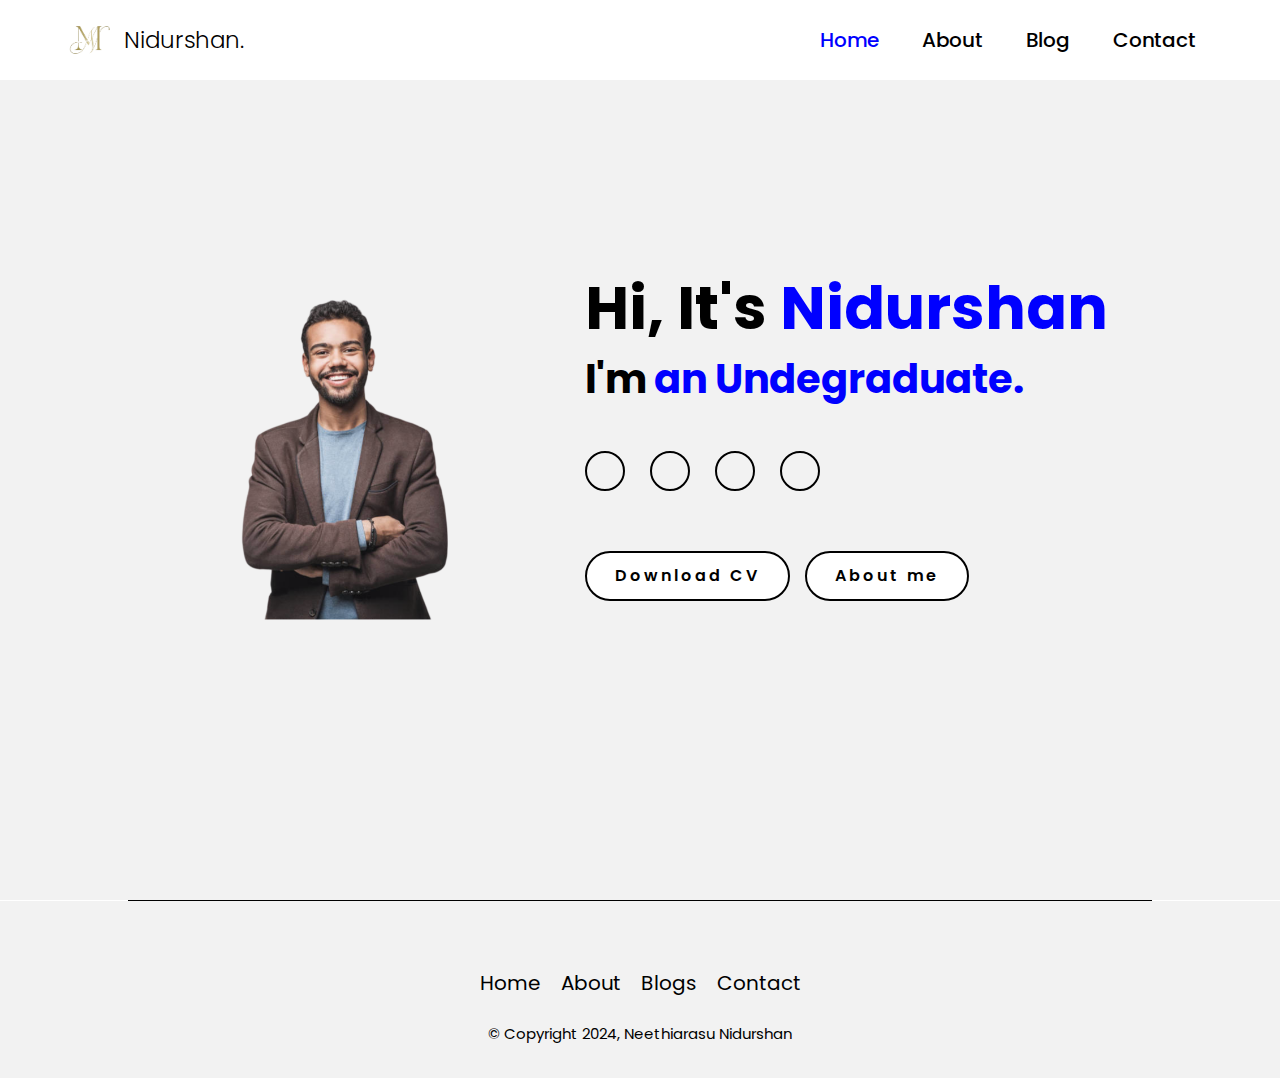
==== index.html @ 31b6a0bf "Changes in blog and html pages and css styling" ====
<!DOCTYPE html>
<html lang="en">
    
<head>
    <meta charset="UTF-8">
    <meta name="viewport" content="width=device-width, initial-scale=1.0">
    <link rel="stylesheet" href="https://cdnjs.cloudflare.com/ajax/libs/font-awesome/6.6.0/css/all.min.css" 
    integrity="sha512-Kc323vGBEqzTmouAECnVceyQqyqdsSiqLQISBL29aUW4U/M7pSPA/gEUZQqv1cwx4OnYxTxve5UMg5GT6L4JJg==" crossorigin="anonymous" referrerpolicy="no-referrer" />
    <link rel="stylesheet" href="style.css">
    
    <title>Portfolio Website</title>
</head>
<body>


    <!--
    =================================
        Header Section
    =================================
    - Contains the main navigation and logo
    - Fixed positioning at top of page
    - Includes responsive navigation toggle for mobile
    -->

    <header class="header">
        <!-- Logo container with image and text -->
        <div class="logo">
            <img src="images/download-removebg-preview.png" alt="logo">
            <span>Nidurshan.</span>
        </div>

        <input type="checkbox" id="check">
        <label for="check" class="icons">
            <i class="fas fa-bars" id="menu-icon"></i>
            <i class="fas fa-times" id="close-icon"></i>
        </label>

        <!-- Main navigation links -->
        <nav class="navbar">
            <a href="index.html" class="active">Home</a>
            <a href="about.html" >About</a>
            <a href="blogs.html" >Blog</a>
            <a href="contact.html" >Contact</a>
        </nav>
    </header>



    <!--
    =================================
        Main Content Section
    =================================
    - Hero section with personal introduction
    - Profile image and typographic effects
    - Social media links and call-to-action buttons
    -->


<main class="main-content">
    <section class="home">
         <!-- Profile image container -->
        <div class="home-img">
            <img src="images/image.png" alt="">
        </div>

        <!-- Main content with animated typing effect -->
        <div class="home-content">
            <h1>Hi, It's <span>Nidurshan</span></h1>
            <h3 class="typing-text">I'm <span></span></h3>

            <!-- Social media links -->
            <div class="social-icons">
                <a href="#"><i class="fa-brands fa-linkedin"></i></a>
                <a href="#"><i class="fa-brands fa-github"></i></a>
                <a href="#"><i class="fa-brands fa-x-twitter"></i></a>
                <a href="#"><i class="fa-brands fa-instagram"></i></a>
            </div>

            <div class="buttons">
                <a href="#" class="btn">Download CV</a>
                <a href="#" class="btn">About me</a>
            </div>
           
        </div>

        
    </section>
</main>
<hr >
<!--=================================
        Footer Section
    =================================
    Footer structure with three main sections:
    1. Social media icons
    2. Navigation menu
    3. Copyright text
-->
    
<footer>
    <ul class="social-icon">
        <li><a href=""><i class="fab fa-instagram"></i></a></li>
        <li><a href=""><i class="fab fa-twitter"></i></a></li>
        <li><a href=""><i class="fab fa-linkedin"></i></a></li>
        <li><a href=""><i class="fab fa-facebook"></i></a></li>
    </ul>

    <ul class="menu">
        <li><a href="index.html">Home</a></li>
        <li><a href="about.html">About</a></li>
        <li><a href="blogs.html">Blogs</a></li>
        <li><a href="contact.html">Contact</a></li>
    </ul>

    <p>
        <small>&copy; Copyright 2024, Neethiarasu Nidurshan</small>
    </p>
</footer>



</body>
</html>
---- style.css ----
@import url('https://fonts.googleapis.com/css2?family=Poppins:wght@300;400;500;600;700;800;900&display=swap');

/*
=================================
    Global Styles & Reset
=================================
    - Sets default styles and resets
    - Defines base font sizes and colors
    - Establishes basic layout parameters
*/

*{
    margin: 0;
    padding: 0;
    box-sizing: border-box;
    text-decoration: none;
    border: none;
    outline: none;
    font-family: 'Poppins', sans-serif;
}



html{
    font-size: 62.5%;
}

body{
    min-height: 100vh;
    
    color: #ffffff;
    line-height: 1.6;
    overflow:-moz-hidden-unscrollable;



}

section {
    padding: 60px 5%;
    max-width: 1400px;
    margin: 0 auto;
    min-height: 100vh;
}

main{
    background-color: #f2f2f2;
}

hr {
    border: none;
    height: 1px;
    background-color: black;
    width: 80%;
    margin: 0 auto;

}
/* HEADER / NAVIGATION LINKS */

.header {
    position: fixed;
    top: 0;
    left: 0;
    width: 100%;
    padding: 15px 5%;
    background-color:#fff;
    display: flex;
    justify-content: space-between;
    align-items: center;
    z-index: 100;
    transition: padding 0.3s ease;
}

.logo {
    display: flex;
    align-items: center;
}

.logo img {
    width: 50px;
    height: 50px;
    border-radius: 50%;
}

.logo span {
    color: black;
    font-size: 2.3rem;
    font-weight: 300;
    margin-left: 10px;
}

/* Navigation styles */
.navbar a {
    font-size: 2rem;
    color:black;
    text-decoration: none;
    font-weight: 500;
    margin: 0 20px;
    transition: color 0.3s ease;
}



.navbar a:hover,.navbar a.active {
    color: blue;
}

#check, .icons {
    display: none;
}

#close-icon,#menu-icon{
    color: black;
}

/* HOME SECTION */

.home{
    display: flex;
    justify-content: center;
    align-items: center;
    gap: 8rem;
    background-color: #f2f2f2;
}

.home .home-content h1{
    font-size: 6rem;
    font-weight: 700;
    line-height: 1.3;
    color: black;
}

span{
    color:blue;
}

.home-content h3{
    font-size: 4rem;
    margin-bottom: 1rem;
    font-weight: 700;
    color: black
}

.home-content p{
    font-size: 1.6rem;
}

.home-img{
    border-radius: 50%;
}

.home-img img{
    position: relative;
    width: 26vw;
    border-radius: 10%;
    box-shadow: 0 0 25px solid blue;
    cursor: pointer;
    transition: 0.2s linear;
}

.home-img img:hover{
    font-size: 1.8rem;
    font-weight: 500;
}

.social-icons a{
    display: inline-flex;
    justify-content: center;
    align-items: center;
    width: 4rem;
    height: 4rem;
    background-color: transparent;
    border: 0.2rem solid black;
    font-size: 2rem;
    border-radius: 50%;
    margin: 3rem 1.5rem 3rem 0;
    transition: 0.3s ease;
    color: black;
}

.social-icons a:hover{
    color: black;
    transform: scale(1.3) translateY(-5px);
    box-shadow: 0  0 25px black;
}

.btn{
    display: inline-block;
    padding: 1rem 2.8rem;
    background-color: white;
    border-radius: 4rem;
    font-size: 1.6rem;
    color: black;
    letter-spacing: 0.3rem;
    font-weight: 600;
    border: 2px solid black;
    transition: 0.3s ease;
    cursor: pointer;
}

.buttons a{
    display: inline-flex;
    justify-content: center;
    align-items: center;
    margin: 3rem 1.5rem 3rem 0;
    transition: 0.3s ease;
    color: black;
}

.buttons{
    display: flex;
    justify-content: flex-start;
    align-items: center;
}



.btn:hover{
    transform: scale3d(1.03);
    background-color: blue;
    color: black;
    box-shadow: 0 0 25px blue;
}

.typing-text{
    font-size: 34px;
    font-weight: 600;
    min-width: 280px;
}

.typing-text span{
    position: relative;
}

.typing-text span::before{
    content: "an Undegraduate.";
    color: blue;
    animation: words 20s infinite;
}

.typing-text span::after{
    content: "";
    background-color: #f2f2f2;
    position: absolute;
    width: calc(70%);
    height: 100%;
    border-left: 3px solid #f2f2f2;
    right: -8;
    animation: cursor 0.6s infinite;
}



@keyframes cursor{
    to{
        border-left: 2px solid blue;
    }
}

@keyframes words{
    0%, 20%{
        content: "a Web Developer.";
    }
}

/* About page */

/* ABOUT PAGE */
/* About section base styles */
#about {
    padding: 100px 5%;
}

.about-container {
    display: flex;
    justify-content: space-between;
    align-items: flex-start;
    gap: 40px;
    margin-top: 40px;
}

.section-header h4 {
    color: #a0a0a0;
    font-size: 14px;
    text-transform: uppercase;
    letter-spacing: 2px;
    margin-bottom: 10px;
}

.about-img {
    flex: 0 0 350px; /* Fixed width for image container */
}

.about-img img {
    width: 100%;
    height: auto;
    object-fit: cover;
    border-radius: 10px;
}

.about-content {
    flex: 1;
}

.section-header h2 {
    color: black;
    text-align: center;
    margin-bottom: 30px;
}

.about-text {
    font-size: 20px;
    line-height: 1.6;
    margin-bottom: 30px;
    color: black;
    text-align: justify;
}

/* Skills section */
.skills-section {
    padding: 0;
    margin-bottom: 50px;
}

.skills-section h2 {
    text-align: center;
    font-size: 35px;
    color: black;
    margin-bottom: 20px;
}

.skills-section .text {
    text-align: justify;
    margin-bottom: 20px;
    font-size: 20px;
    color: black;
}

.skills-section .cells {
    display: flex;
    justify-content: center;
    flex-wrap: wrap;
    gap: 15px;
}

.skills-section .cells .cell {
    display: flex;
    justify-content: center;
    align-items: center;
    gap: 10px;
    width: 180px;
    padding: 10px 20px;
    border: 1.5px solid black;
    border-radius: 5px;
}

.skills-section .cells .cell img {
    width: 30px;
    height: 30px;
    object-fit: contain;
    border-radius: 2px;
}

.skills-section .cells .cell span {
    font-size: 18px;
}

/* Contact details */
.contact-details {
    margin: 30px 0;
}

.detail-item {
    display: flex;
    align-items: center;
    margin-bottom: 15px;
    font-size: 18px;
}

.detail-item .icon {
    margin-right: 10px;
    font-size: 22px;
}

.detail-item .label {
    font-weight: 500;
    margin-right: 10px;
    min-width: 80px;
}

.detail-item .value {
    color: black;
}


.detail-item .fa-map-marker {
    color: #FF4136;  /* Bright red color */
    font-size: 24px;
}

/* Email icon styling */
.detail-item .fa-envelope {
    color: #b8bdb9;  /* Green color */
    font-size: 20px;
}

/* Phone icon styling */
.detail-item .fa-phone {
    color: #0074D9;  /* Blue color */
    font-size: 22px;
}

/* Container styles */
.container {
    max-width: 1200px;
    margin: 0 auto;
    padding: 120px 20px;
}

.expertise-header {
    text-align: center;
    margin-bottom: 40px;
}

.expertise-header h4 {
    color: #a0a0a0;
    font-size: 14px;
    text-transform: uppercase;
    letter-spacing: 2px;
    margin-bottom: 10px;
}

.expertise-header h2 {
    font-size: 36px;
    color: black;
}

/* Grid layout */
.expertise-grid {
    display: grid;
    grid-template-columns: repeat(auto-fit, minmax(300px, 1fr));
    gap: 20px;
}

/* Card container */
.expertise-card {
    display: flex;
    flex-direction: column;
    position: relative;
    height: 500px;
    background: rgba(242, 242, 242, 0.1);
    backdrop-filter: blur(10px);
    -webkit-backdrop-filter: blur(10px);
    border-radius: 8px;
    overflow: hidden;
    transition: transform 0.3s ease, box-shadow 0.3s ease;
    box-shadow: 10px 10px 15px rgba(70, 70, 70, 0.12);
    cursor: pointer;
    border: 1px solid rgba(255, 255, 255, 0.2);
}

.expertise-card:hover {
    transform: translateY(-5px);
    box-shadow: 10px 10px 15px rgba(70, 70, 70, 0.2);
}

/* Image styles */
.expertise-image {
    width: 100%;
    height: 200px;
    object-fit: cover;
    transition: transform 0.3s ease-in-out;
}

.expertise-card:hover .expertise-image {
    transform: scale(1.2);
}

/* Content container */
.expertise-content {
    display: flex;
    flex-direction: column;
    padding: 20px;
    position: relative;
    height: calc(100% - 200px); 
}

/* Title styles */
.expertise-title {
    font-size: 20px;
    font-weight: bold;
    margin-bottom: 10px;
    color: #333;
}

/* Date styles */
.expertise-date {
    font-size: 12px;
    color: #a0a0a0;
    margin-bottom: 15px;
}

/* Description styles */
.expertise-description {
    font-size: 14px;
    color: #a0a0a0;
    line-height: 1.6;
    /* Add max-height and overflow for long content */
    max-height: 120px;
    overflow: hidden;
    text-overflow: ellipsis;
    display: -webkit-box;
    -webkit-line-clamp: 5;
    -webkit-box-orient: vertical;
}

/* Read more button container */
.read-more-box {
    position: absolute;
    bottom: 10px;
    left: 20px;
    background-color: #0066cc;
    padding: 8px 16px;
    border-radius: 4px;
    transition: background-color 0.3s ease;
}

.read-more-box span {
    color: white;
    font-size: 14px;
    font-weight: 500;
    letter-spacing: 0.5px;
}

.expertise-card:hover .read-more-box {
    background-color: #0052a3;
}


/* Contact Page */

/* Contact Info Styles */
.contact-section {
    background-color: #f2f2f2;
    color: black;
    padding: 120px 4% 3% 5%;
    font-family: 'Poppins', sans-serif;
}

.section-header {
    text-align: center;
    margin-bottom: 40px;
}

.section-header h4 {
    color: #a0a0a0;
    font-size: 14px;
    text-transform: uppercase;
    letter-spacing: 2px;
    margin-bottom: 10px;
}

.section-header h2 {
    font-size: 36px;
    margin-bottom: 10px;
}

.section-header p {
    font-size: 14px;
    color: #777;
}

.contact-container {
    display: flex;
    justify-content: space-between;
    gap: 45px;
    max-width: 1200px;
    margin: 0 auto;
}

.contact-info, .contact-form {
    flex: 1;
}

/* Contact Info Side*/
.contact-info {
    display: flex;
    flex-direction: column;
    align-items: flex-start;
    box-shadow: 10px 10px 15px rgba(70,70,70,0.12);
    border-radius: 8px;
    padding: 20px;
    background: white;
    transform: translateY(0);
    transition: transform 0.3s ease, box-shadow 0.3s ease;
    
}

.contact-info .profile-image {
    width: 100%;
    border-radius: 8px;
    margin-bottom: 3px;
}

.contact-info h2 {
    font-size: 24px;
    margin-bottom: 10px;
}

.job-title {
    font-size: 16px;
    color: #777;
    margin-bottom: 15px;
}

.availability {
    font-size: 14px;
    line-height: 1.6;
    margin-bottom: 20px;
}

.contact-details {
    margin-bottom: 20px;
}

.contact-details p {
    margin-bottom: 5px;
}

.contact-details a {
    color: black;
    text-decoration: none;
}

.social-media p {
    color: black;
}

.social-icons {
    display: flex;
    gap: 10px;
}

.social-icons a {
    color:black;
    text-decoration: none;
    font-size: 18px;
    transition: color 0.3s ease;
}

.social-icons a:hover {
    color: #3498db;
}



/* Contact Info Form Styles */
.contact-form {
    min-width: 75%;
    display: flex;
    flex-direction: column;
    box-shadow: 0 10px 30px rgba(0, 0, 0, 0.15);
    overflow: hidden;
    border-radius: 8px;
    padding: 20px;
    background: white;
    transform: translateY(0);
    transition: transform 0.3s ease, box-shadow 0.3s ease;
}

.form-group {
    margin-bottom: 20px;
}

.form-group label {
    display: block;
    font-size: 12px;
    color:black;
    margin-bottom: 5px;
}

/* Attribute Selector */
input[required],
.form-group textarea {
    width: 100%;
    padding: 12px;
    background-color:rgba(176, 170, 170, 0.12);
    border: none;
    border-radius: 4px;
    color: black;
    font-size: 16px;
    box-shadow: inset -10px -10px 15px rgba(19, 16, 16, 0.12), 
           i
}

.form-group textarea {
    resize:none;
    height: 350px;
}

.send-message {
    align-self: center;
    background-color: black;
    color: white;
    border: none;
    font-size: 16px;
    cursor: pointer;
    display: flex;
    align-items: center;
    gap: 10px;
    padding: 10px 10px;
    transition:  0.3s ease;
}

.send-message:hover {
    gap: 15px;
}




/* footer */

footer{
    position: relative;
    background-color:  #f2f2f2;
    width: 100%;
    min-height: 100px;
    padding: 20px 50px;
    display: flex ;
    justify-content: center;
    align-items: center;
    flex-direction: column;
}

footer .social-icon, 
footer .menu{
    position: relative;
    display: flex;
    justify-content: center;
    align-items: center;
    margin: 10px 0;
    flex-wrap: wrap;
}

footer .social-icon li,
footer .menu li{
    list-style: none;

}
footer .social-icon li a{
    font-size: 2.5rem;
    color:black;
    margin: 0 10px;
    display: inline-block;
    transition: 0.5s;
}

footer .social-icon li a:hover{
    transform: translateY(-10px);
}

footer .menu li a{
    font-size: 2rem;
    color: black;
    margin: 0 10px;
    display: inline-block;
    text-decoration: none;
    opacity: 1;
}

footer .menu li a:hover{
    opacity: 1.5;
}

footer p{
    color: black;
    text-align: center;
    margin-top: 10px;
    margin-bottom: 10px;
    font-size: 1.8rem;
}

/*
=================================
    Media Queries
=================================
    - Breakpoints at 1024px, 992px, 768px, and 480px
    - Responsive adjustments for layout and typography
    - Mobile navigation handling
*/


/* Large tablet and small desktop adjustments */
@media (max-width: 1024px){
    .home{
        gap: 4rem;
    }
    .home-img img{
        width: 40vw;
        margin-top: 4rem;
    }
    .box-wrapper {
        flex-direction: column;
    }
}


/* Tablet layout adjustments */
@media (max-width: 992px) {
    .header {
        padding: 12px 4%;
    }

    section {
        padding: 60px 4%;
    }

    h1 {
        font-size: 2rem;
    }

    .home{
        flex-direction: column;
    }

    .home .home-content h3{
        font-size: 2.5rem;
    }

    .home-content h1{
        font-size: 5rem;
    }

    .home-img img{
        width: 50vw;
        margin-top: 4rem;
    }

    .contact-container {
        flex-direction: column;
    }
    
    .contact-info, .contact-form {
        width: 100%;
    }
    
    .profile-image , .about-image{
        max-width: 300px;
    }
    .about-container {
        gap: 30px;
    }
    
    .about-img {
        flex: 0 0 250px;
    }
    
    .about-text {
        font-size: 18px;
    }
    
    .skills-section .cells .cell {
        width: 160px;
    }

    
}

/* Mobile navigation and layout adjustments */
@media (max-width: 768px) {
    .icons {
        display: block;
        font-size: 3rem;
        cursor: pointer;
    }

    #check:checked~.icons #menu-icon{
        display: none;
    }

    .icons #close-icon{
        display: none;
    }

    #check:checked~.icons #close-icon{
        display: block;
    }

    #check:checked ~ .navbar {
        height: auto;
        padding: 15px 0;
    }

    .navbar {
        position: absolute;
        top: 100%;
        left: 0;
        width: 100%;
        background-color: rgb(255, 255, 255,0.2);
        backdrop-filter: blur(10px);
        height: 0;
        overflow: hidden;
        transition: height 0.3s ease;
    }
    .navbar a {
        display: block;
        margin: 15px 0;
        text-align: center;
    }

    .home{
        flex-direction: column;
    }

    .home .home-content h3{
        font-size: 2rem;
    }

    .home-content h1{
        font-size: 3rem;
    }

    .home-img img{
        width: 60vw;
        margin-top: 3rem;
    }

    .text-content,.typing-text {
        padding-right: 0;
        text-align: center;
    }

    #about {
        padding: 90px 4%;
    }
    
    .about-container {
        flex-direction: column;
        align-items: center;
        gap: 30px;
    }
    
    .about-img {
        flex: 0 0 auto;
        width: 200px;
    }
    
    .about-content {
        width: 100%;
    }
    
    .skills-section .text {
        font-size: 18px;
    }
    
    .detail-item {
        font-size: 16px;
    }


    .expertise-grid {
        grid-template-columns: 1fr;
    }

    .social-icons, .buttons {
        justify-content: center;
    }

    .image-content {
        margin-bottom: 30px;
    }

    .section-header h2 {
        font-size: 28px;
    }
    
    .detail-item {
        justify-content: center;
    }
    
    .contact-info h2 {
        font-size: 20px;
    }
    
    .form-group input,
    .form-group textarea {
        font-size: 14px;
    }

}

/* Small mobile device optimizations */
@media (max-width: 480px) {
    h1 {
        font-size: 1.8rem;
    }

    .logo span {
        font-size: 2rem;
    }

    .detail-item {
        flex-direction: column;
        align-items: flex-start;
    }
    
    .detail-item .label {
        margin-bottom: 5px;
    }

    .contact-section {
        padding: 40px 4%;
    }
    
    .section-header h2 {
        font-size: 24px;
    }
    
    .social-icons, .buttons {
        flex-wrap: wrap;
    }

    .profile-image , .about-image{
        width: 300px;
    }
    #about {
        padding: 40px 3%;
    }
    
    .about-img {
        width: 180px;
    }
    
    .section-header h2 {
        font-size: 24px;
    }
    
    .about-text {
        font-size: 16px;
    }
    
    .skills-section h2 {
        font-size: 24px;
    }
    
    .skills-section .cells .cell {
        width: 140px;
        padding: 8px 15px;
    }
    
    .skills-section .cells .cell img {
        width: 25px;
        height: 25px;
    }
    
    .skills-section .cells .cell span {
        font-size: 16px;
    }
    
    .detail-item {
        font-size: 14px;
    }
    
    .detail-item .icon {
        font-size: 18px;
    }

}
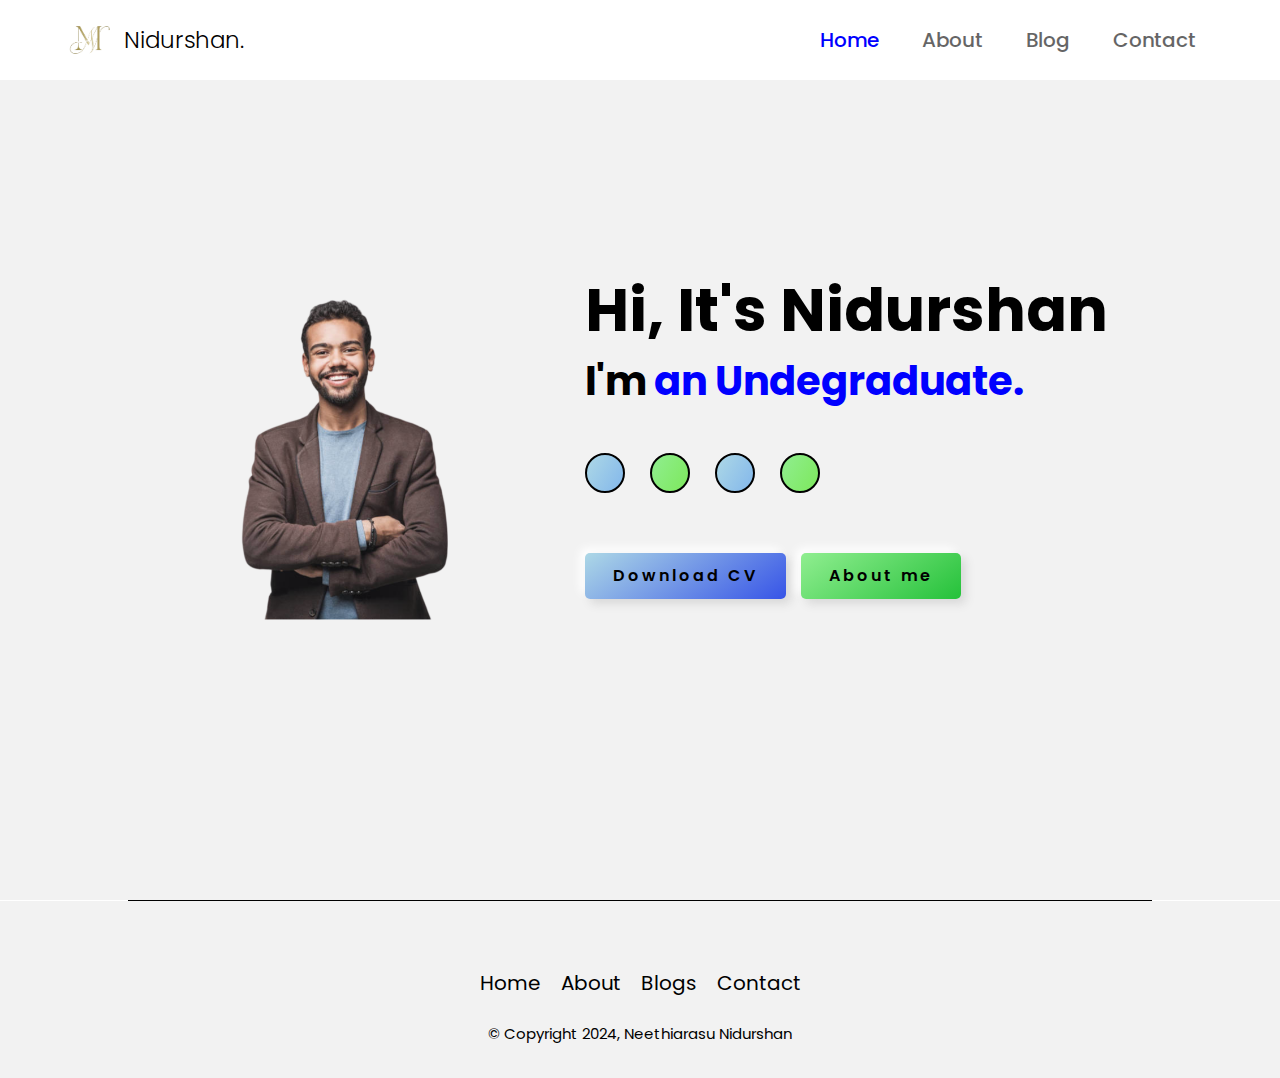
==== commit 9ce742b2: "Added smooth transition between pages" ====
--- a/index.html
+++ b/index.html
@@ -6,9 +6,9 @@
     <meta name="viewport" content="width=device-width, initial-scale=1.0">
     <link rel="stylesheet" href="https://cdnjs.cloudflare.com/ajax/libs/font-awesome/6.6.0/css/all.min.css" 
     integrity="sha512-Kc323vGBEqzTmouAECnVceyQqyqdsSiqLQISBL29aUW4U/M7pSPA/gEUZQqv1cwx4OnYxTxve5UMg5GT6L4JJg==" crossorigin="anonymous" referrerpolicy="no-referrer" />
-    <link rel="stylesheet" href="style.css">
+    <link rel="stylesheet" href="css/style.css">
     
-    <title>Portfolio Website</title>
+    <title>Home</title>
 </head>
 <body>
 
@@ -78,7 +78,7 @@
 
             <div class="buttons">
                 <a href="#" class="btn">Download CV</a>
-                <a href="#" class="btn">About me</a>
+                <a href="about.html" class="btn">About me</a>
             </div>
            
         </div>
--- a/css/style.css
+++ b/css/style.css
@@ -0,0 +1,1272 @@
+
+@import url('https://fonts.googleapis.com/css2?family=Poppins:wght@300;400;500;600;700;800;900&display=swap');
+
+/*
+=================================
+    Global Styles & Reset
+=================================
+    - Sets default styles and resets
+    - Defines base font sizes and colors
+    - Establishes basic layout parameters
+*/
+
+*{
+    margin: 0;
+    padding: 0;
+    box-sizing: border-box;
+    text-decoration: none;
+    border: none;
+    outline: none;
+    font-family: 'Poppins', sans-serif;
+}
+
+
+
+html{
+    font-size: 62.5%;
+}
+
+body{
+    min-height: 100vh;
+    
+    color: #ffffff;
+    line-height: 1.6;
+}
+
+section {
+    padding: 60px 5%;
+    max-width: 1400px;
+    margin: 0 auto;
+    min-height: 100vh;
+}
+
+main{
+    background-color: #f2f2f2;
+}
+
+hr {
+    border: none;
+    height: 1px;
+    background-color: black;
+    width: 80%;
+    margin: 0 auto;
+
+}
+/* HEADER / NAVIGATION LINKS */
+
+.header {
+    position: fixed;
+    top: 0;
+    left: 0;
+    width: 100%;
+    padding: 15px 5%;
+    background-color:#fff;
+    display: flex;
+    justify-content: space-between;
+    align-items: center;
+    z-index: 100;
+    transition: padding 0.3s ease;
+}
+
+.logo {
+    display: flex;
+    align-items: center;
+}
+
+.logo img {
+    width: 50px;
+    height: 50px;
+    border-radius: 50%;
+}
+
+.logo span {
+    color: black;
+    font-size: 2.3rem;
+    font-weight: 300;
+    margin-left: 10px;
+}
+
+/* Navigation styles */
+.navbar a {
+    font-size: 2rem;
+    color:black;
+    text-decoration: none;
+    font-weight: 500;
+    margin: 0 20px;
+    transition: color 0.3s ease;
+}
+
+
+
+.navbar a:hover,.navbar a.active {
+    color: blue;
+}
+
+
+.navbar a:hover, 
+.navbar a:not(.active) {/* Negation pseudo class */
+    opacity: 0.6;
+}
+
+#check, .icons {
+    display: none;
+    width: 30px;
+}
+
+#close-icon,#menu-icon{
+    color: black;
+}
+
+/* HOME SECTION */
+
+.home{
+    display: flex;
+    justify-content: center;
+    align-items: center;
+    gap: 8rem;
+    background-color: #f2f2f2;
+}
+
+.home .home-content h1{
+    font-size: 6rem;
+    font-weight: 700;
+    line-height: 1.3;
+    color: black;
+}
+
+.home-content h3{
+    font-size: 4rem;
+    margin-bottom: 1rem;
+    font-weight: 700;
+    color: black
+}
+
+.home-content p{
+    font-size: 1.6rem;
+}
+
+.home-img{
+    border-radius: 50%;
+}
+
+.home-img img{
+    position: relative;
+    width: 26vw;
+    border-radius: 10%;
+    box-shadow: 0 0 25px solid blue;
+    cursor: pointer;
+    transition: 0.2s linear;
+}
+
+.home-img img:hover{
+    font-size: 1.8rem;
+    font-weight: 500;
+}
+
+.social-icons a {
+    display: inline-flex;
+    justify-content: center;
+    align-items: center;
+    width: 4rem;
+    height: 4rem;
+    background-color: transparent; /* Default background */
+    border: 0.2rem solid black;
+    font-size: 2rem;
+    border-radius: 50%;
+    margin: 3rem 1.5rem 3rem 0;
+    transition: 0.3s ease;
+    color: black;
+}
+
+/* nth child pseudo class to odd and even icons */
+.social-icons a:nth-child(odd) {
+     /* Odd icons */
+    background: linear-gradient(120deg, lightblue, #83b7eb);
+    
+}
+
+.social-icons a:nth-child(even) {
+    /* Even icons */
+    background: linear-gradient(120deg,  lightgreen, #7de85c);
+}
+
+/* Optional: Add hover effects */
+.social-icons a:hover {
+    background-color: darkgrey; 
+    transform: scale(1.3) translateY(-5px);
+    color: white; 
+}
+
+.btn{
+    display: inline-block;
+    padding: 1rem 2.8rem;
+    font-size: 1.6rem;
+    color: black;
+    letter-spacing: 0.3rem;
+    font-weight: 600;
+    border: none;
+    border-radius: 5px;
+    background: linear-gradient(145deg, #ffffff, #f0f0f0); /* Linear Gradient */
+    box-shadow: 5px 5px 10px #d9d9d9, -5px -5px 10px #ffffff; /*  Box Shadow */
+    transition: 0.3s ease;
+    cursor: pointer;
+}
+
+.buttons a{
+    display: inline-flex;
+    justify-content: center;
+    align-items: center;
+    margin: 3rem 1.5rem 3rem 0;
+    transition: 0.3s ease;
+    color: black;
+}
+
+/* nth child pseudo class to odd and even icons */
+.buttons a:nth-child(odd) {
+    /* Odd icons */
+    background: linear-gradient(145deg, lightblue, #3754e7);
+}
+
+.buttons a:nth-child(even) {
+     /* Even icons */
+    background: linear-gradient(145deg, lightgreen, #25c13a);
+}
+    
+
+.buttons{
+    display: flex;
+    justify-content: flex-start;
+    align-items: center;
+}
+
+/* Hover effects for odd and even icons */
+.buttons a:nth-child(odd):hover {
+   
+    transform: scale3d(1.03);
+    color: black;
+    box-shadow: 0 0 25px lightgreen;
+}
+
+.buttons a:nth-child(even):hover {
+    transform: scale3d(1.03);
+    color: black;
+    box-shadow: 0 0 25px  lightblue;
+}
+
+
+
+.typing-text{
+    font-size: 20px;
+    font-weight: 600;
+    min-width: 280px;
+}
+
+.typing-text span{
+    position: relative;
+}
+
+.typing-text span::before{
+    content: "an Undegraduate.";
+    color: blue;
+    animation: words 10s infinite;
+}
+
+.typing-text span::after{
+    content: "";
+    background-color: #231f1f;
+    position: absolute;
+    height: 100%;
+    border-left: 3px solid #f2f2f2;
+    animation: cursor 0.6s infinite;
+}
+
+
+
+/* 
+Cursor Animation:
+    This makes a blinking cursor by changing the color of the left border.
+    It creates the effect of a text input cursor.
+*/
+@keyframes cursor {
+    to {
+        border-left: 2px solid blue; /* Changes the cursor color to blue */
+    }
+}
+
+/* 
+Words Animation:
+    This is meant to change the text displayed.
+    At 0% and 20%, it shows "a Web Developer."
+*/
+@keyframes words {
+    0%, 10% {
+        content: "a Web Developer."; /* Text to show during the animation */
+    }
+}
+
+
+
+/* ABOUT PAGE */
+/* About section base styles */
+/* Existing styles with added gradients */
+#about {
+    padding: 100px 5%;
+}
+
+.about-container {
+    display: flex;
+    justify-content: space-between;
+    align-items: flex-start;
+    gap: 40px;
+    margin-top: 40px;
+}
+
+.section-header h4 {
+    color: #a0a0a0;
+    font-size: 14px;
+    text-transform: uppercase;
+    letter-spacing: 2px;
+    margin-bottom: 10px;
+}
+
+.about-content p > span {
+    background: linear-gradient(120deg, #3498db, #2980b9);
+    -webkit-background-clip: text;
+    -webkit-text-fill-color: transparent;
+    font-weight: bold;
+}
+
+#about span {
+    color: black;
+}
+
+.about-img {
+    flex: 0 0 350px;
+}
+
+.about-img img {
+    width: 100%;
+    height: auto;
+    object-fit: cover;
+    border-radius: 10px;
+    box-shadow: 0 10px 20px rgba(0, 0, 0, 0.1);
+}
+
+.about-content {
+    flex: 1;
+}
+
+.section-header h2 {
+    background: linear-gradient(120deg, #2c3e50, #34495e);
+    -webkit-background-clip: text;
+    -webkit-text-fill-color: transparent;
+    text-align: center;
+    margin-bottom: 30px;
+    font-weight: bold;
+}
+
+.about-text {
+    font-size: 20px;
+    line-height: 1.6;
+    margin-bottom: 30px;
+    color: black;
+    text-align: justify;
+}
+
+.skills-section {
+    padding: 0;
+    margin-bottom: 50px;
+}
+
+.skills-section h2 {
+    background: linear-gradient(120deg, #2c3e50, #34495e);
+    -webkit-background-clip: text;
+    -webkit-text-fill-color: transparent;
+    text-align: center;
+    font-size: 35px;
+    margin-bottom: 20px;
+    font-weight: bold;
+}
+
+.skills-section .text {
+    text-align: justify;
+    margin-bottom: 20px;
+    font-size: 20px;
+    color: black;
+}
+
+.skills-section .boxs {
+    display: flex;
+    justify-content: center;
+    flex-wrap: wrap;
+    gap: 15px;
+}
+
+.skills-section .boxs .box {
+    display: flex;
+    justify-content: center;
+    align-items: center;
+    gap: 10px;
+    width: 180px;
+    padding: 10px 20px;
+    border: none;
+    border-radius: 5px;
+    background: linear-gradient(145deg, #ffffff, #f0f0f0); /* Linear Gradient */
+    box-shadow: 5px 5px 10px #d9d9d9, -5px -5px 10px #ffffff; /*  Box Shadow */
+    transition: transform 0.3s ease;
+}
+
+
+
+.skills-section .boxs .box:hover {
+    transform: translateY(-5px);
+}
+
+.skills-section .boxs .box img {
+    width: 30px;
+    height: 30px;
+    object-fit: contain;
+    border-radius: 2px;
+}
+
+.skills-section .boxs .box span {
+    font-size: 18px;
+    background: linear-gradient(120deg, #2c3e50, #34495e); /* Linear Gradient */
+    -webkit-background-clip: text;
+    -webkit-text-fill-color: transparent;
+    font-weight: bold;
+}
+
+.contact-details {
+    margin: 30px 0;
+    padding: 20px;
+    background: linear-gradient(145deg, #ffffff, #f0f0f0); /* Linear Gradient */
+    border-radius: 10px;
+    box-shadow: 5px 5px 15px rgba(0, 0, 0, 0.1);
+}
+
+.detail-item {
+    display: flex;
+    align-items: center;
+    margin-bottom: 15px;
+    font-size: 18px;
+    padding: 10px;
+    border-radius: 5px;
+    transition: background-color 0.3s ease;
+}
+
+
+.detail-item:hover {
+    background: linear-gradient(145deg, #f0f0f0, #e6e6e6); /* Linear Gradient */
+}
+
+/* Nth child Pseudo Class */
+
+.text .highlight:nth-of-type(1) {
+    background: linear-gradient(120deg, #ffa500, #ff8c00);
+    padding: 2px 5px;
+    border-radius: 3px;
+    color: white;
+}
+
+.text .highlight:nth-of-type(2) {
+    background: linear-gradient(120deg, #87ceeb, #4682b4);
+    padding: 2px 5px;
+    border-radius: 3px;
+    color: white;
+}
+
+.text .highlight:nth-of-type(3) {
+    background: linear-gradient(120deg, #ffd700, #ffa500);
+    padding: 2px 5px;
+    border-radius: 3px;
+    color: white;
+}
+
+
+
+
+
+/* blogs */
+/* Container styles */
+.container {
+    max-width: 1200px;
+    margin: 0 auto;
+    padding: 120px 20px;
+}
+
+.expertise-header {
+    text-align: center;
+    margin-bottom: 40px;
+}
+
+.expertise-header h4 {
+    color: #a0a0a0;
+    font-size: 14px;
+    text-transform: uppercase;
+    letter-spacing: 2px;
+    margin-bottom: 10px;
+}
+
+.expertise-header h2 {
+    font-size: 36px;
+    background: linear-gradient(120deg, #2c3e50, #34495e);
+    -webkit-background-clip: text;
+    -webkit-text-fill-color: transparent;
+    text-align: center;
+    margin-bottom: 30px;
+    font-weight: bold;
+}
+
+/* Grid layout */
+.expertise-grid {
+    display: grid;
+    grid-template-columns: repeat(auto-fit, minmax(300px, 1fr));
+    gap: 20px;
+}
+
+/* Card container */
+.expertise-card {
+    display: flex;
+    flex-direction: column;
+    position: relative;
+    height: 500px;
+    background: rgba(242, 242, 242, 0.1);
+    backdrop-filter: blur(10px);
+    -webkit-backdrop-filter: blur(10px);
+    border-radius: 8px;
+    overflow: hidden;
+    transition: transform 0.3s ease, box-shadow 0.3s ease;
+    box-shadow: 10px 10px 15px rgba(70, 70, 70, 0.12);
+    cursor: pointer;
+    border: 1px solid rgba(255, 255, 255, 0.2);
+}
+
+.expertise-card:hover {
+    transform: translateY(-5px);
+    box-shadow: 10px 10px 15px rgba(70, 70, 70, 0.2);
+}
+
+/* Image styles */
+.expertise-image {
+    width: 100%;
+    height: 200px;
+    object-fit: cover;
+    transition: transform 0.3s ease-in-out;
+}
+
+.expertise-card:hover .expertise-image {
+    transform: scale(1.2);
+}
+
+/* Content container */
+.expertise-content {
+    display: flex;
+    flex-direction: column;
+    padding: 20px;
+    position: relative;
+    height: calc(100% - 200px); 
+}
+
+/* Title styles */
+.expertise-title {
+    font-size: 20px;
+    font-weight: bold;
+    margin-bottom: 10px;
+    color: #333;
+}
+
+/* Date styles */
+.expertise-date {
+    font-size: 12px;
+    color: #a0a0a0;
+    margin-bottom: 15px;
+}
+
+/* Description styles */
+.expertise-description {
+    font-size: 14px;
+    color: #a0a0a0;
+    line-height: 1.6;
+    /* Add max-height and overflow for long content */
+    max-height: 120px;
+    overflow: hidden;
+    text-overflow: ellipsis;
+    display: -webkit-box;
+    -webkit-box-orient: vertical;
+}
+
+/* Read more button container */
+.read-more-box {
+    position: absolute;
+    bottom: 10px;
+    left: 20px;
+    background: linear-gradient(145deg, lightblue, #3754e7);
+    padding: 8px 16px;
+    border-radius: 4px;
+    transition: background-color 0.3s ease;
+}
+
+.read-more-box span {
+    color: white;
+    font-size: 14px;
+    font-weight: 500;
+    letter-spacing: 0.5px;
+}
+
+.expertise-card:hover .read-more-box {
+    background-color: #0052a3;
+}
+
+
+/* Contact Page */
+/* Container adjustments */
+.contact-container {
+    display: flex;
+    justify-content: space-between;
+    gap: 45px;
+    max-width: 1200px;
+    margin: 0 auto;
+    padding: 0 20px;
+}
+/* Contact Info Styles */
+.contact-section {
+    background-color: #f2f2f2;
+    color: black;
+    padding: 120px 4% 3% 5%;
+    font-family: 'Poppins', sans-serif;
+}
+
+.section-header {
+    text-align: center;
+    margin-bottom: 40px;
+}
+
+.section-header h4 {
+    color: #a0a0a0;
+    font-size: 14px;
+    text-transform: uppercase;
+    letter-spacing: 2px;
+    margin-bottom: 10px;
+}
+
+.section-header h2 {
+    font-size: 36px;
+    margin-bottom: 10px;
+}
+
+.section-header p {
+    font-size: 14px;
+    color: #777;
+}
+
+.contact-container {
+    display: flex;
+    justify-content: space-between;
+    gap: 45px;
+    max-width: 1200px;
+    margin: 0 auto;
+}
+
+.contact-info, .contact-form {
+    flex: 1;
+}
+
+/* Contact Info Side*/
+.contact-info {
+    display: flex;
+    flex-direction: column;
+    align-items: flex-start;
+    box-shadow: 10px 10px 15px rgba(70,70,70,0.12);
+    border-radius: 8px;
+    padding: 20px;
+    background: white;
+    transform: translateY(0);
+    transition: transform 0.3s ease, box-shadow 0.3s ease;
+    flex: 0 0 350px; /* Fixed width for contact info */
+    max-width: 350px;
+    
+}
+
+.contact-info .profile-image {
+    width: 100%;
+    border-radius: 8px;
+    margin-bottom: 3px;
+}
+
+.contact-info h2 {
+    font-size: 24px;
+    margin-bottom: 10px;
+}
+
+.job-title {
+    font-size: 16px;
+    color: #777;
+    margin-bottom: 15px;
+}
+
+.availability {
+    font-size: 16px;
+    line-height: 1.6;
+    margin-bottom: 20px;
+}
+
+.contact-details {
+    margin-bottom: 20px;
+}
+
+.contact-details p {
+    margin-bottom: 5px;
+    font-size: 15px;
+}
+
+.contact-details a {
+    color: black;
+    text-decoration: none;
+}
+
+.social-media p {
+    color: black;
+}
+
+.social-icons {
+    display: flex;
+    gap: 10px;
+}
+
+.social-icons a {
+    color:black;
+    text-decoration: none;
+    font-size: 18px;
+    transition: color 0.3s ease;
+}
+
+.social-icons a:hover {
+    color: #3498db;
+}
+
+/* Contact Info Form Styles */
+.contact-form {
+    min-width: 75%;
+    display: flex;
+    flex-direction: column;
+    box-shadow: 0 10px 30px rgba(0, 0, 0, 0.15); 
+    overflow: hidden;
+    border-radius: 8px;
+    padding: 20px;
+    background: white;
+    transform: translateY(0);
+    min-width: auto;
+}
+
+.form-group {
+    margin-bottom: 20px;
+}
+
+.form-group label {
+    display: block;
+    font-size: 12px;
+    color: black;
+    margin-bottom: 5px;
+}
+
+/* Attribute Selector for Inputs */
+input[required],
+.form-group textarea {
+    width: 100%;
+    padding: 12px;
+    background-color: rgba(176, 170, 170, 0.12);
+    border: none;
+    border-radius: 4px;
+    color: black;
+    font-size: 16px;
+    box-shadow: inset -10px -10px 15px rgba(19, 16, 16, 0.12);
+    transition: background-color 0.3s ease; /* Smooth transition */
+}
+
+/* Change background color when the input is valid */
+/* Use of validity Pseudo Class */
+input[required]:valid,
+.form-group textarea:valid {
+    background-color: #d4edda; /* Light green background */
+}
+
+/* Prevent textarea resizing */
+.form-group textarea {
+    resize: none;
+    height: 350px;
+}
+
+.send-message {
+    align-self: center;
+    background: linear-gradient(145deg, lightblue, #3754e7);
+    color: white;
+    border: none;
+    font-size: 16px;
+    cursor: pointer;
+    display: flex;
+    align-items: center;
+    gap: 10px;
+    padding: 10px 10px;
+    transition:  0.3s ease;
+}
+
+.send-message:hover {
+    gap: 15px;
+}
+
+
+
+
+/* footer */
+
+footer{
+    position: relative;
+    background-color:  #f2f2f2;
+    width: 100%;
+    min-height: 100px;
+    padding: 20px 50px;
+    display: flex ;
+    justify-content: center;
+    align-items: center;
+    flex-direction: column;
+}
+
+footer .social-icon, 
+footer .menu{
+    position: relative;
+    display: flex;
+    justify-content: center;
+    align-items: center;
+    margin: 10px 0;
+    flex-wrap: wrap;
+}
+
+footer .social-icon li,
+footer .menu li{
+    list-style: none;
+
+}
+footer .social-icon li a{
+    font-size: 2.5rem;
+    color:black;
+    margin: 0 10px;
+    display: inline-block;
+    transition: 0.5s;
+}
+
+
+footer .social-icon li a:hover{
+    transform: translateY(-10px);  /* Use of transform attribute */
+}
+
+footer .menu li a{
+    font-size: 2rem;
+    color: black;
+    margin: 0 10px;
+    display: inline-block;
+    text-decoration: none;
+    opacity: 1;
+}
+
+footer .menu li a:hover{
+    opacity: 1.5;
+}
+
+footer p{
+    color: black;
+    text-align: center;
+    margin-top: 10px;
+    margin-bottom: 10px;
+    font-size: 1.8rem;
+}
+
+/*
+=================================
+    Media Queries
+=================================
+    - Breakpoints at 1024px, 992px, 768px, and 480px
+    - Responsive adjustments for layout and typography
+    - Mobile navigation handling
+*/
+
+
+/* Large tablet and small desktop adjustments */
+@media (max-width: 1024px){
+    .home{
+        gap: 4rem;
+    }
+    .home-img img{
+        width: 40vw;
+        margin-top: 4rem;
+    }
+    .box-wrapper {
+        flex-direction: column;
+    }
+}
+
+
+/* Tablet layout adjustments */
+@media (max-width: 992px) {
+    .header {
+        padding: 12px 4%;
+    }
+
+    section {
+        padding: 60px 4%;
+    }
+
+    h1 {
+        font-size: 2rem;
+    }
+
+    .logo img {
+        width: 45px;
+        height: 45px;
+    }
+
+    .logo span {
+        font-size: 2rem;
+    }
+
+    .navbar a {
+        font-size: 1.8rem;
+    }
+
+    .home{
+        flex-direction: column;
+    }
+
+    .home .home-content h1{
+        font-size: 5rem;
+        text-align: center;
+    }
+
+    .home-img img{
+        width: 50vw;
+        margin-top: 4rem;
+    }
+
+    .contact-container {
+        flex-direction: column;
+        gap: 30px;
+    }
+    
+    .contact-info {
+        flex: 1;
+        max-width: 100%;
+    }
+    
+    .contact-form {
+        width: 100%;
+        max-width: 100%;
+    }
+    .profile-image , .about-image{
+        max-width: 300px;
+    }
+    .about-container {
+        gap: 30px;
+    }
+    
+    .about-img {
+        flex: 0 0 250px;
+    }
+    
+    .about-text {
+        font-size: 18px;
+    }
+    
+    .skills-section .boxs .box {
+        width: 160px;
+    }
+
+    
+}
+
+/* Mobile navigation and layout adjustments */
+@media (max-width: 768px) {
+    .icons {
+        display: block;
+        font-size: 3rem;
+        cursor: pointer;
+    }
+    .logo img {
+        width: 40px;
+        height: 40px;
+    }
+
+    .logo span {
+        font-size: 1.8rem;
+    }
+
+    .navbar a {
+        font-size: 1.6rem;
+    }
+
+    #check:checked~.icons #menu-icon{
+        display: none;
+    }
+
+    .icons #close-icon{
+        display: none;
+    }
+
+    #check:checked~.icons #close-icon{
+        display: block;
+    }
+
+    #check:checked ~ .navbar {
+        height: auto;
+        padding: 15px 0;
+    }
+
+    .navbar {
+        position: absolute;
+        top: 100%;
+        left: 0;
+        width: 100%;
+        background-color: rgb(255, 255, 255,0.2);
+        backdrop-filter: blur(10px);
+        height: 0;
+        overflow: hidden;
+        transition: height 0.3s ease;
+    }
+    .navbar a {
+        display: block;
+        margin: 15px 0;
+        text-align: center;
+    }
+
+    .home{
+        flex-direction: column;
+    }
+
+    .home .home-content h1{
+        font-size: 4rem;
+        text-align: center;
+    }
+
+    .home-content h3{
+        font-size: 2rem;
+        font-weight: 400;
+    }
+
+
+    .home-img img{
+        width: 60vw;
+        margin-top: 3rem;
+    }
+
+    .text-content,.typing-text {
+        padding-right: 0;
+        text-align: center;
+    }
+
+    #about {
+        padding: 90px 4%;
+    }
+    
+    .about-container {
+        flex-direction: column;
+        align-items: center;
+        gap: 30px;
+    }
+    
+    .about-img {
+        flex: 0 0 auto;
+        width: 200px;
+    }
+    
+    .about-content {
+        width: 100%;
+    }
+    
+    .skills-section .text {
+        font-size: 18px;
+    }
+    
+    .detail-item {
+        font-size: 16px;
+    }
+
+
+    .expertise-grid {
+        grid-template-columns: 1fr;
+    }
+
+    .social-icons, .buttons {
+        justify-content: center;
+    }
+
+    .image-content {
+        margin-bottom: 30px;
+    }
+
+    .section-header h2 {
+        font-size: 28px;
+    }
+    
+    .detail-item {
+        justify-content: center;
+    }
+    
+    .contact-info h2 {
+        font-size: 20px;
+    }
+    
+    .form-group input,
+    .form-group textarea {
+        font-size: 14px;
+    }
+    footer {
+        padding: 15px 30px;
+    }
+    
+    footer .social-icon li a {
+        font-size: 2rem;
+        margin: 0 8px;
+    }
+    
+    footer .menu li a {
+        font-size: 1.6rem;
+        margin: 0 8px;
+    }
+    
+    footer p {
+        font-size: 1.4rem;
+    }
+
+}
+
+/* Small mobile device optimizations */
+@media (max-width: 480px) {
+
+    .logo img {
+        width: 35px;
+        height: 35px;
+    }
+
+    .logo span {
+        font-size: 1.6rem;
+    }
+
+    .navbar a {
+        font-size: 1.4rem;
+    }
+    
+    .home-content h1{
+        font-size: 1rem;
+        font-weight: 200;
+    }
+    .detail-item {
+        flex-direction: column;
+        align-items: flex-start;
+    }
+    
+    .detail-item .label {
+        margin-bottom: 5px;
+    }
+
+    .contact-section {
+        padding: 80px 2% 3%;
+    }
+
+    .contact-container {
+        flex-direction: column; /* Stack items vertically */
+    }
+
+    .contact-info, .contact-form {
+        width: 100%; /* Full width */
+        margin-bottom: 20px; /* Space between them */
+    }
+
+    .contact-info {
+        align-items: center; /* Center items in contact info */
+    }
+
+    .contact-form {
+        min-width: 100%; /* Ensure form takes full width */
+    }
+
+    .send-message {
+        width: 100%; /* Full width button */
+    }
+    
+    .section-header h2 {
+        font-size: 24px;
+    }
+    
+    .social-icons, .buttons {
+        flex-wrap: wrap;
+    }
+
+    .profile-image , .about-image{
+        width: 300px;
+    }
+    #about {
+        padding: 40px 3%;
+    }
+    
+    .about-img {
+        width: 180px;
+    }
+    
+    .section-header h2 {
+        font-size: 24px;
+    }
+    
+    .about-text {
+        font-size: 16px;
+    }
+    
+    .skills-section h2 {
+        font-size: 24px;
+    }
+    
+    .skills-section .boxs .box {
+        width: 140px;
+        padding: 8px 15px;
+    }
+    
+    .skills-section .boxs .box img {
+        width: 25px;
+        height: 25px;
+    }
+    
+    .skills-section .boxs .box span {
+        font-size: 16px;
+    }
+    
+    .detail-item {
+        font-size: 14px;
+    }
+    
+    .detail-item .icon {
+        font-size: 18px;
+    }
+
+    .social-icons {
+        gap: 8px; /* Reduce gap for smaller screens */
+    }
+    
+    footer {
+        padding: 10px 20px;
+    }
+    
+    footer .social-icon li a {
+        font-size: 1.5rem;
+        margin: 0 6px;
+    }
+    
+    footer .menu li a {
+        font-size: 1.1rem;
+        margin: 0 6px;
+    }
+    
+    footer p {
+        font-size: 1rem;
+    }
+    
+}
+
+
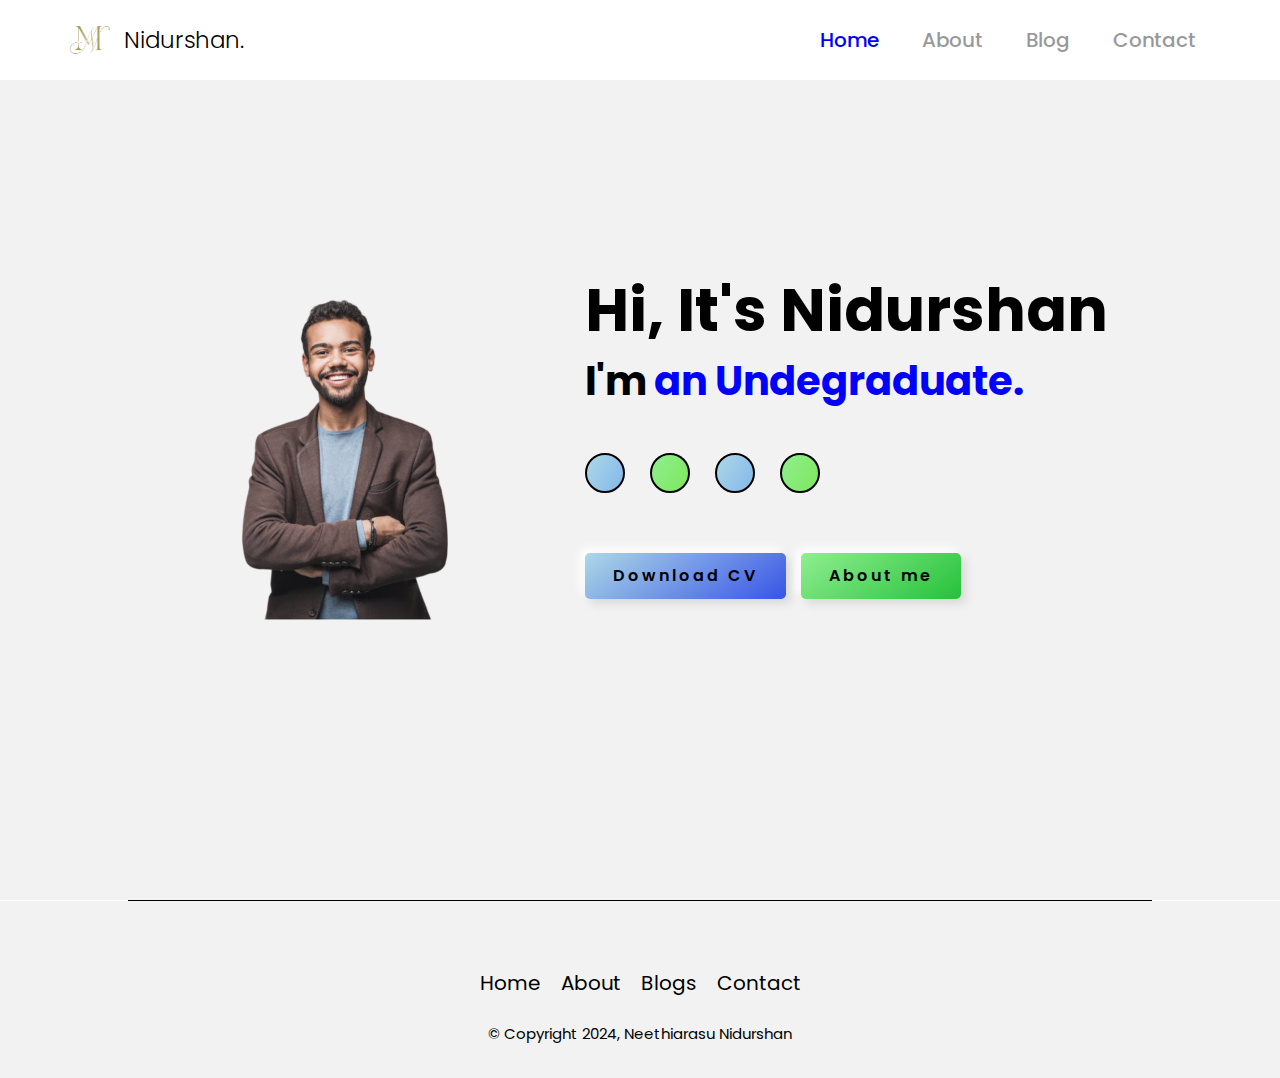
==== commit 5bbb2a42: "changed a few html syntax issues" ====
--- a/index.html
+++ b/index.html
@@ -4,8 +4,10 @@
 <head>
     <meta charset="UTF-8">
     <meta name="viewport" content="width=device-width, initial-scale=1.0">
-    <link rel="stylesheet" href="https://cdnjs.cloudflare.com/ajax/libs/font-awesome/6.6.0/css/all.min.css" 
-    integrity="sha512-Kc323vGBEqzTmouAECnVceyQqyqdsSiqLQISBL29aUW4U/M7pSPA/gEUZQqv1cwx4OnYxTxve5UMg5GT6L4JJg==" crossorigin="anonymous" referrerpolicy="no-referrer" />
+    <link rel="stylesheet" href="https://cdnjs.cloudflare.com/ajax/libs/font-awesome/6.6.0/css/all.min.css"
+      integrity="sha512-Kc323vGBEqzTmouAECnVceyQqyqdsSiqLQISBL29aUW4U/M7pSPA/gEUZQqv1cwx4OnYxTxve5UMg5GT6L4JJg=="
+      crossorigin="anonymous" referrerpolicy="no-referrer">
+
     <link rel="stylesheet" href="css/style.css">
     
     <title>Home</title>
--- a/css/style.css
+++ b/css/style.css
@@ -28,8 +28,8 @@
 
 body{
     min-height: 100vh;
-    
-    color: #ffffff;
+    animation: fadeIn 0.5s ease-in;
+    color:#f2f2f2;
     line-height: 1.6;
 }
 
@@ -38,10 +38,6 @@
     max-width: 1400px;
     margin: 0 auto;
     min-height: 100vh;
-}
-
-main{
-    background-color: #f2f2f2;
 }
 
 hr {
@@ -52,6 +48,32 @@
     margin: 0 auto;
 
 }
+.main-content {
+    background-color: #f2f2f2;
+    animation: slideIn 0.5s ease-out;
+}
+
+/* Animations */
+@keyframes fadeIn {
+    from {
+        opacity: 0;
+    }
+    to {
+        opacity: 1;
+    }
+}
+
+@keyframes slideIn {
+    from {
+        transform: translateY(20px);
+        opacity: 0;
+    }
+    to {
+        transform: translateY(0);
+        opacity: 1;
+    }
+}
+
 /* HEADER / NAVIGATION LINKS */
 
 .header {
@@ -105,7 +127,7 @@
 
 .navbar a:hover, 
 .navbar a:not(.active) {/* Negation pseudo class */
-    opacity: 0.6;
+    opacity: 0.4;
 }
 
 #check, .icons {
@@ -1026,7 +1048,7 @@
         left: 0;
         width: 100%;
         background-color: rgb(255, 255, 255,0.2);
-        backdrop-filter: blur(10px);
+        backdrop-filter: blur(10px);  
         height: 0;
         overflow: hidden;
         transition: height 0.3s ease;
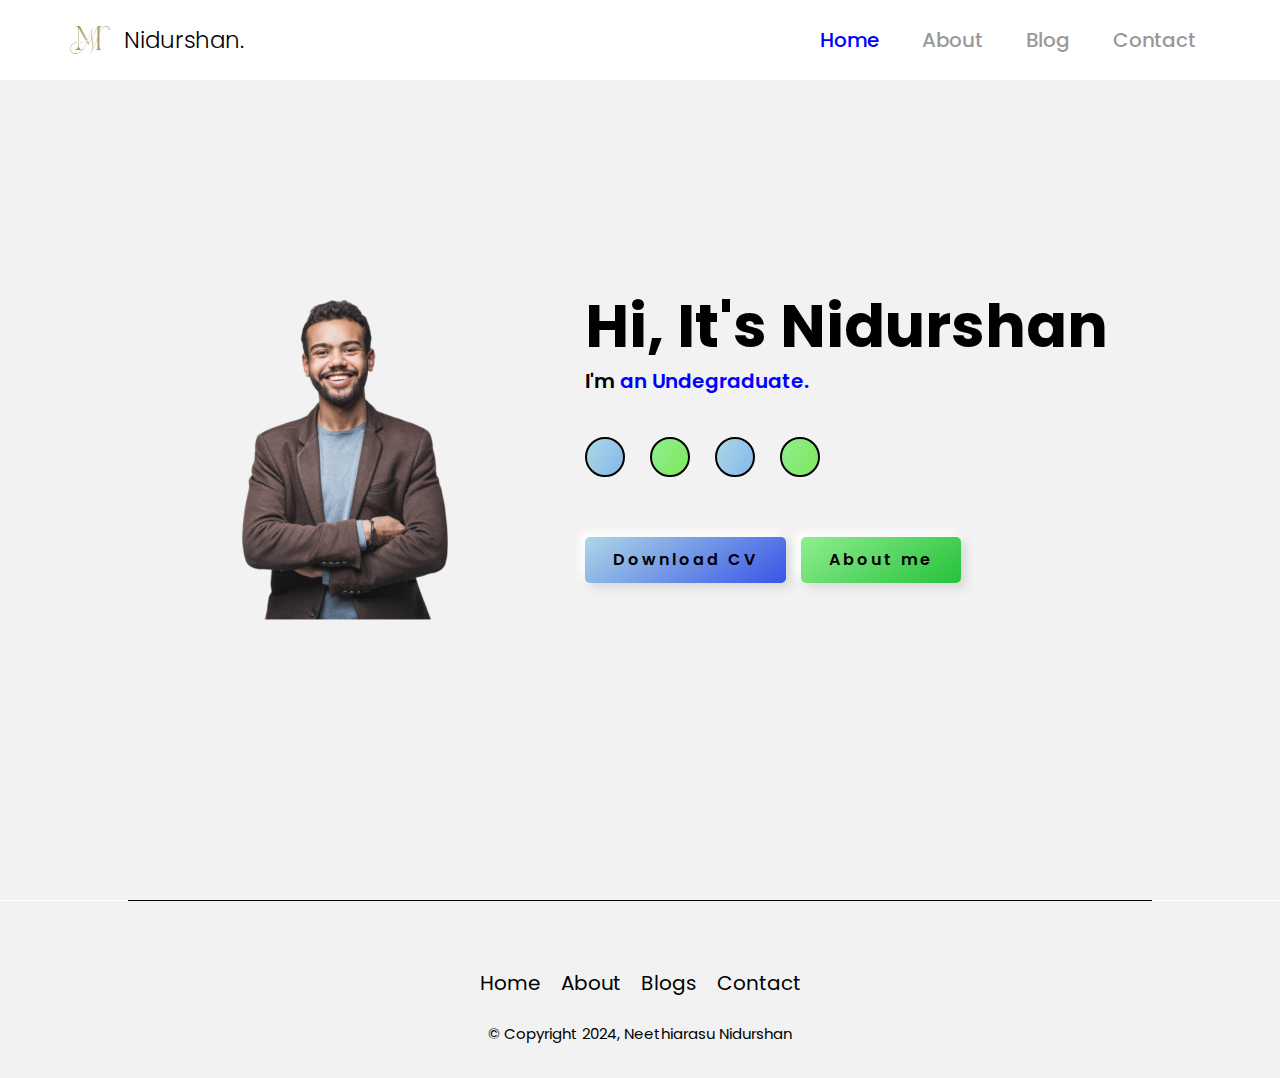
==== commit d504756e: "Code optimization" ====
--- a/index.html
+++ b/index.html
@@ -7,6 +7,7 @@
     <link rel="stylesheet" href="https://cdnjs.cloudflare.com/ajax/libs/font-awesome/6.6.0/css/all.min.css"
       integrity="sha512-Kc323vGBEqzTmouAECnVceyQqyqdsSiqLQISBL29aUW4U/M7pSPA/gEUZQqv1cwx4OnYxTxve5UMg5GT6L4JJg=="
       crossorigin="anonymous" referrerpolicy="no-referrer">
+      <link href="https://fonts.googleapis.com/css2?family=Poppins:wght@300;400;500;600;700;800;900&display=swap" rel="stylesheet">
 
     <link rel="stylesheet" href="css/style.css">
     
--- a/css/style.css
+++ b/css/style.css
@@ -1,5 +1,3 @@
-
-@import url('https://fonts.googleapis.com/css2?family=Poppins:wght@300;400;500;600;700;800;900&display=swap');
 
 /*
 =================================
@@ -22,9 +20,38 @@
 
 
 
-html{
-    font-size: 62.5%;
-}
+h1{
+    font-size: 6rem;
+    font-weight: 700;
+    line-height: 1.3;
+    color: black;
+}
+
+h3{
+    font-size: 4rem;
+    margin-bottom: 1rem;
+    font-weight: 700;
+    color: black
+}
+
+h4 {
+    color: #a0a0a0;
+    font-size: 14px;
+    text-transform: uppercase;
+    letter-spacing: 2px;
+    margin-bottom: 10px;
+}
+
+ h2 {
+    background: linear-gradient(120deg, #2c3e50, #34495e);
+    -webkit-background-clip: text;
+    -webkit-text-fill-color: transparent;
+    text-align: center;
+    font-size: 35px;
+    margin-bottom: 30px;
+    font-weight: bold;
+}
+
 
 body{
     min-height: 100vh;
@@ -48,6 +75,7 @@
     margin: 0 auto;
 
 }
+
 .main-content {
     background-color: #f2f2f2;
     animation: slideIn 0.5s ease-out;
@@ -120,7 +148,7 @@
 
 
 
-.navbar a:hover,.navbar a.active {
+.navbar a:hover,.navbar .active {
     color: blue;
 }
 
@@ -147,20 +175,6 @@
     align-items: center;
     gap: 8rem;
     background-color: #f2f2f2;
-}
-
-.home .home-content h1{
-    font-size: 6rem;
-    font-weight: 700;
-    line-height: 1.3;
-    color: black;
-}
-
-.home-content h3{
-    font-size: 4rem;
-    margin-bottom: 1rem;
-    font-weight: 700;
-    color: black
 }
 
 .home-content p{
@@ -275,6 +289,9 @@
     box-shadow: 0 0 25px  lightblue;
 }
 
+html{
+    font-size: 62.5%;
+}
 
 
 .typing-text{
@@ -331,7 +348,7 @@
 /* ABOUT PAGE */
 /* About section base styles */
 /* Existing styles with added gradients */
-#about {
+.about {
     padding: 100px 5%;
 }
 
@@ -341,14 +358,6 @@
     align-items: flex-start;
     gap: 40px;
     margin-top: 40px;
-}
-
-.section-header h4 {
-    color: #a0a0a0;
-    font-size: 14px;
-    text-transform: uppercase;
-    letter-spacing: 2px;
-    margin-bottom: 10px;
 }
 
 .about-content p > span {
@@ -358,7 +367,7 @@
     font-weight: bold;
 }
 
-#about span {
+.about span {
     color: black;
 }
 
@@ -378,14 +387,7 @@
     flex: 1;
 }
 
-.section-header h2 {
-    background: linear-gradient(120deg, #2c3e50, #34495e);
-    -webkit-background-clip: text;
-    -webkit-text-fill-color: transparent;
-    text-align: center;
-    margin-bottom: 30px;
-    font-weight: bold;
-}
+
 
 .about-text {
     font-size: 20px;
@@ -400,15 +402,7 @@
     margin-bottom: 50px;
 }
 
-.skills-section h2 {
-    background: linear-gradient(120deg, #2c3e50, #34495e);
-    -webkit-background-clip: text;
-    -webkit-text-fill-color: transparent;
-    text-align: center;
-    font-size: 35px;
-    margin-bottom: 20px;
-    font-weight: bold;
-}
+
 
 .skills-section .text {
     text-align: justify;
@@ -510,7 +504,6 @@
 
 
 /* blogs */
-/* Container styles */
 .container {
     max-width: 1200px;
     margin: 0 auto;
@@ -520,24 +513,6 @@
 .expertise-header {
     text-align: center;
     margin-bottom: 40px;
-}
-
-.expertise-header h4 {
-    color: #a0a0a0;
-    font-size: 14px;
-    text-transform: uppercase;
-    letter-spacing: 2px;
-    margin-bottom: 10px;
-}
-
-.expertise-header h2 {
-    font-size: 36px;
-    background: linear-gradient(120deg, #2c3e50, #34495e);
-    -webkit-background-clip: text;
-    -webkit-text-fill-color: transparent;
-    text-align: center;
-    margin-bottom: 30px;
-    font-weight: bold;
 }
 
 /* Grid layout */
@@ -664,19 +639,6 @@
     margin-bottom: 40px;
 }
 
-.section-header h4 {
-    color: #a0a0a0;
-    font-size: 14px;
-    text-transform: uppercase;
-    letter-spacing: 2px;
-    margin-bottom: 10px;
-}
-
-.section-header h2 {
-    font-size: 36px;
-    margin-bottom: 10px;
-}
-
 .section-header p {
     font-size: 14px;
     color: #777;
@@ -716,11 +678,6 @@
     margin-bottom: 3px;
 }
 
-.contact-info h2 {
-    font-size: 24px;
-    margin-bottom: 10px;
-}
-
 .job-title {
     font-size: 16px;
     color: #777;
@@ -836,9 +793,6 @@
 .send-message:hover {
     gap: 15px;
 }
-
-
-
 
 /* footer */
 
@@ -903,6 +857,10 @@
     font-size: 1.8rem;
 }
 
+
+
+
+
 /*
 =================================
     Media Queries
@@ -1007,6 +965,21 @@
 
 /* Mobile navigation and layout adjustments */
 @media (max-width: 768px) {
+
+    h2{
+        font-size: 28px;
+    }
+    h1{
+        font-size: 4rem;
+        text-align: center;
+    }
+
+     h3{
+        font-size: 2rem;
+        font-weight: 400;
+    }
+
+
     .icons {
         display: block;
         font-size: 3rem;
@@ -1062,18 +1035,6 @@
     .home{
         flex-direction: column;
     }
-
-    .home .home-content h1{
-        font-size: 4rem;
-        text-align: center;
-    }
-
-    .home-content h3{
-        font-size: 2rem;
-        font-weight: 400;
-    }
-
-
     .home-img img{
         width: 60vw;
         margin-top: 3rem;
@@ -1084,7 +1045,7 @@
         text-align: center;
     }
 
-    #about {
+    .about {
         padding: 90px 4%;
     }
     
@@ -1123,17 +1084,8 @@
     .image-content {
         margin-bottom: 30px;
     }
-
-    .section-header h2 {
-        font-size: 28px;
-    }
-    
     .detail-item {
         justify-content: center;
-    }
-    
-    .contact-info h2 {
-        font-size: 20px;
     }
     
     .form-group input,
@@ -1163,6 +1115,10 @@
 /* Small mobile device optimizations */
 @media (max-width: 480px) {
 
+    h2{
+        font-size: 24px;
+    }
+
     .logo img {
         width: 35px;
         height: 35px;
@@ -1213,11 +1169,6 @@
     .send-message {
         width: 100%; /* Full width button */
     }
-    
-    .section-header h2 {
-        font-size: 24px;
-    }
-    
     .social-icons, .buttons {
         flex-wrap: wrap;
     }
@@ -1232,19 +1183,9 @@
     .about-img {
         width: 180px;
     }
-    
-    .section-header h2 {
-        font-size: 24px;
-    }
-    
     .about-text {
         font-size: 16px;
     }
-    
-    .skills-section h2 {
-        font-size: 24px;
-    }
-    
     .skills-section .boxs .box {
         width: 140px;
         padding: 8px 15px;
